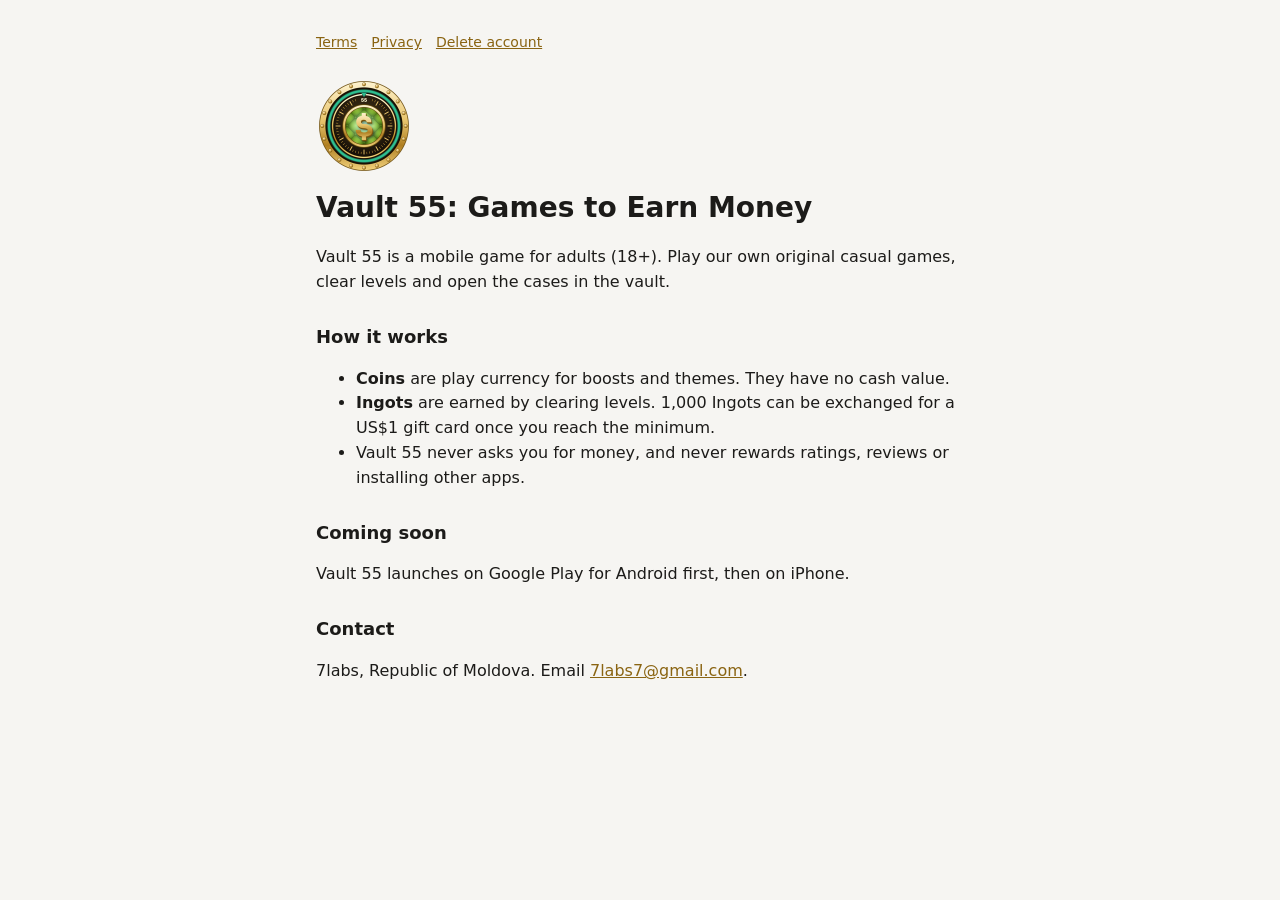
==== index.html @ f18a31ed "Vault 55 website: home, terms, privacy, account deletion" ====
<!doctype html>
<html lang="en">
<head>
  <meta charset="utf-8">
  <meta name="viewport" content="width=device-width, initial-scale=1">
  <title>Vault 55: Games to Earn Money</title>
  <meta name="description" content="Vault 55 is a mobile game for adults: original puzzle and casual games, Coins to play with and Ingots you can exchange for gift cards.">
  <link rel="icon" href="icon.png">
  <link rel="stylesheet" href="site.css">
</head>
<body>
<main>
  <nav><a href="terms.html">Terms</a><a href="privacy.html">Privacy</a><a href="delete-account.html">Delete account</a></nav>
  <img src="icon.png" width="96" height="96" alt="" style="display:block;margin:8px 0 12px">
  <h1>Vault 55: Games to Earn Money</h1>
  <p>Vault 55 is a mobile game for adults (18+). Play our own original casual games, clear levels and open the cases in the vault.</p>
  <h2>How it works</h2>
  <ul>
    <li><strong>Coins</strong> are play currency for boosts and themes. They have no cash value.</li>
    <li><strong>Ingots</strong> are earned by clearing levels. 1,000 Ingots can be exchanged for a US$1 gift card once you reach the minimum.</li>
    <li>Vault 55 never asks you for money, and never rewards ratings, reviews or installing other apps.</li>
  </ul>
  <h2>Coming soon</h2>
  <p>Vault 55 launches on Google Play for Android first, then on iPhone.</p>
  <h2>Contact</h2>
  <p>7labs, Republic of Moldova. Email <a href="mailto:7labs7@gmail.com">7labs7@gmail.com</a>.</p>
</main>
</body>
</html>
---- site.css ----
:root { --bg: #f6f5f2; --card: #fff; --text: #1c1b19; --muted: #6b675f; --line: #dedbd3; --accent: #8a6412; --bad: #b3261e; --ok: #17794f; }
@media (prefers-color-scheme: dark) { :root { --bg: #14120f; --card: #1f1c18; --text: #f1ece0; --muted: #a9a294; --line: #37322a; --accent: #e7c36a; --bad: #ff8a80; --ok: #58d3a4; } }
* { box-sizing: border-box; }
body { margin: 0; background: var(--bg); color: var(--text); font: 16px/1.55 system-ui, -apple-system, "Segoe UI", sans-serif; }
main { max-width: 680px; margin: 0 auto; padding: 32px 16px 64px; }
h1 { font-size: 28px; margin: 0 0 8px; } h2 { font-size: 18px; margin: 28px 0 4px; }
nav { font-size: 14px; margin-bottom: 24px; } nav a { color: var(--accent); margin-right: 14px; }
.draft { border: 1px solid var(--accent); color: var(--accent); border-radius: 10px; padding: 10px 14px; font-weight: 600; font-size: 14px; }
.muted { color: var(--muted); }
a:focus-visible { outline: 2px solid var(--accent); outline-offset: 2px; }
main a { color: var(--accent); }
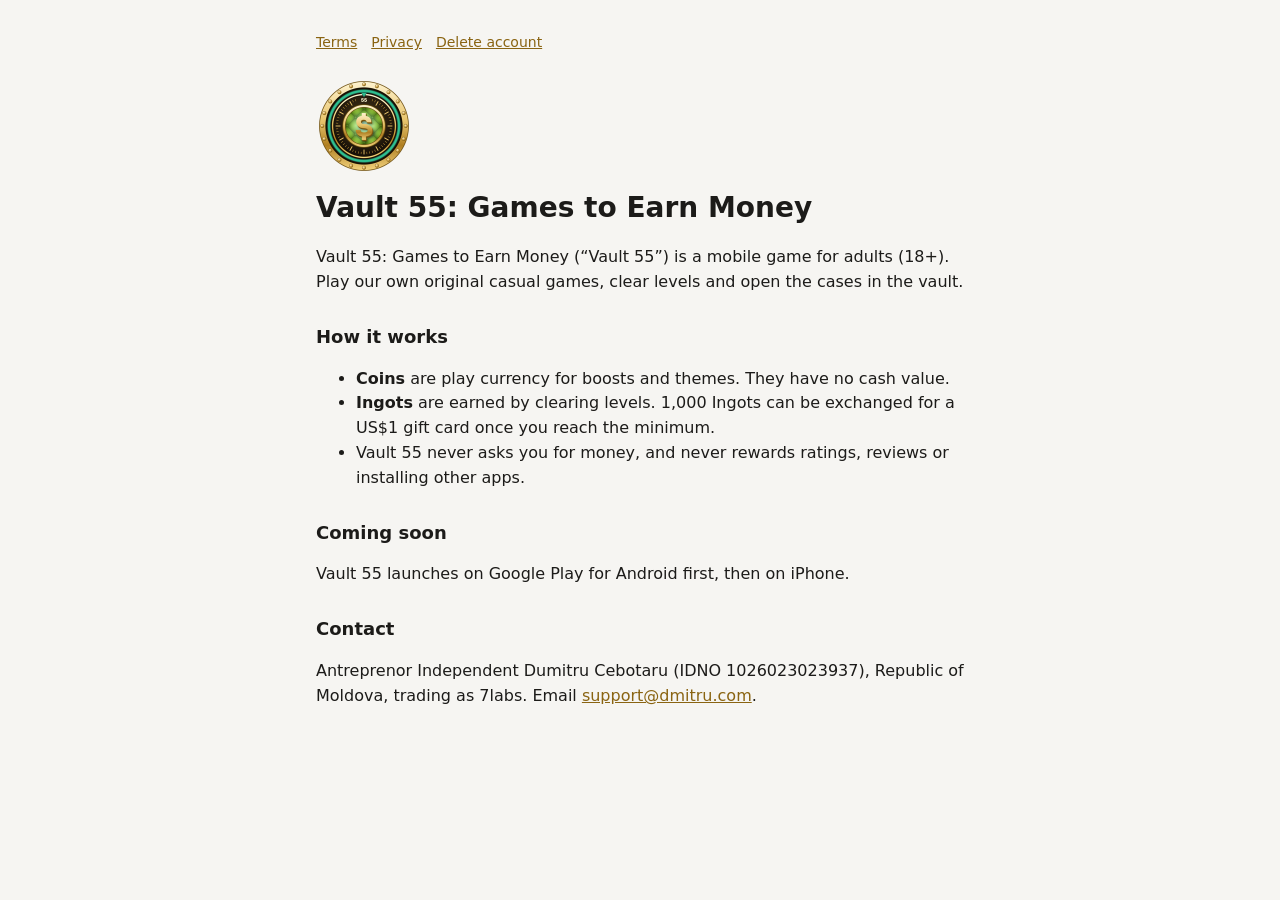
==== commit c5ed80a9: "Terms of 27 November 2026; operator and one contact email on every page New Terms: plain summary, of" ====
--- a/index.html
+++ b/index.html
@@ -4,7 +4,7 @@
   <meta charset="utf-8">
   <meta name="viewport" content="width=device-width, initial-scale=1">
   <title>Vault 55: Games to Earn Money</title>
-  <meta name="description" content="Vault 55 is a mobile game for adults: original puzzle and casual games, Coins to play with and Ingots you can exchange for gift cards.">
+  <meta name="description" content="Vault 55: Games to Earn Money is a mobile game for adults: original puzzle and casual games, Coins to play with and Ingots you can exchange for gift cards.">
   <link rel="icon" href="icon.png">
   <link rel="stylesheet" href="site.css">
 </head>
@@ -13,7 +13,7 @@
   <nav><a href="terms.html">Terms</a><a href="privacy.html">Privacy</a><a href="delete-account.html">Delete account</a></nav>
   <img src="icon.png" width="96" height="96" alt="" style="display:block;margin:8px 0 12px">
   <h1>Vault 55: Games to Earn Money</h1>
-  <p>Vault 55 is a mobile game for adults (18+). Play our own original casual games, clear levels and open the cases in the vault.</p>
+  <p>Vault 55: Games to Earn Money (“Vault 55”) is a mobile game for adults (18+). Play our own original casual games, clear levels and open the cases in the vault.</p>
   <h2>How it works</h2>
   <ul>
     <li><strong>Coins</strong> are play currency for boosts and themes. They have no cash value.</li>
@@ -23,7 +23,7 @@
   <h2>Coming soon</h2>
   <p>Vault 55 launches on Google Play for Android first, then on iPhone.</p>
   <h2>Contact</h2>
-  <p>7labs, Republic of Moldova. Email <a href="mailto:7labs7@gmail.com">7labs7@gmail.com</a>.</p>
+  <p>Antreprenor Independent Dumitru Cebotaru (IDNO 1026023023937), Republic of Moldova, trading as 7labs. Email <a href="mailto:support@dmitru.com">support@dmitru.com</a>.</p>
 </main>
 </body>
 </html>
--- a/site.css
+++ b/site.css
@@ -9,3 +9,6 @@
 .muted { color: var(--muted); }
 a:focus-visible { outline: 2px solid var(--accent); outline-offset: 2px; }
 main a { color: var(--accent); }
+table { width: 100%; border-collapse: collapse; font-size: 14px; margin: 12px 0; }
+th, td { text-align: left; vertical-align: top; padding: 8px 6px; border-bottom: 1px solid var(--line); }
+th { color: var(--muted); font-weight: 600; }
